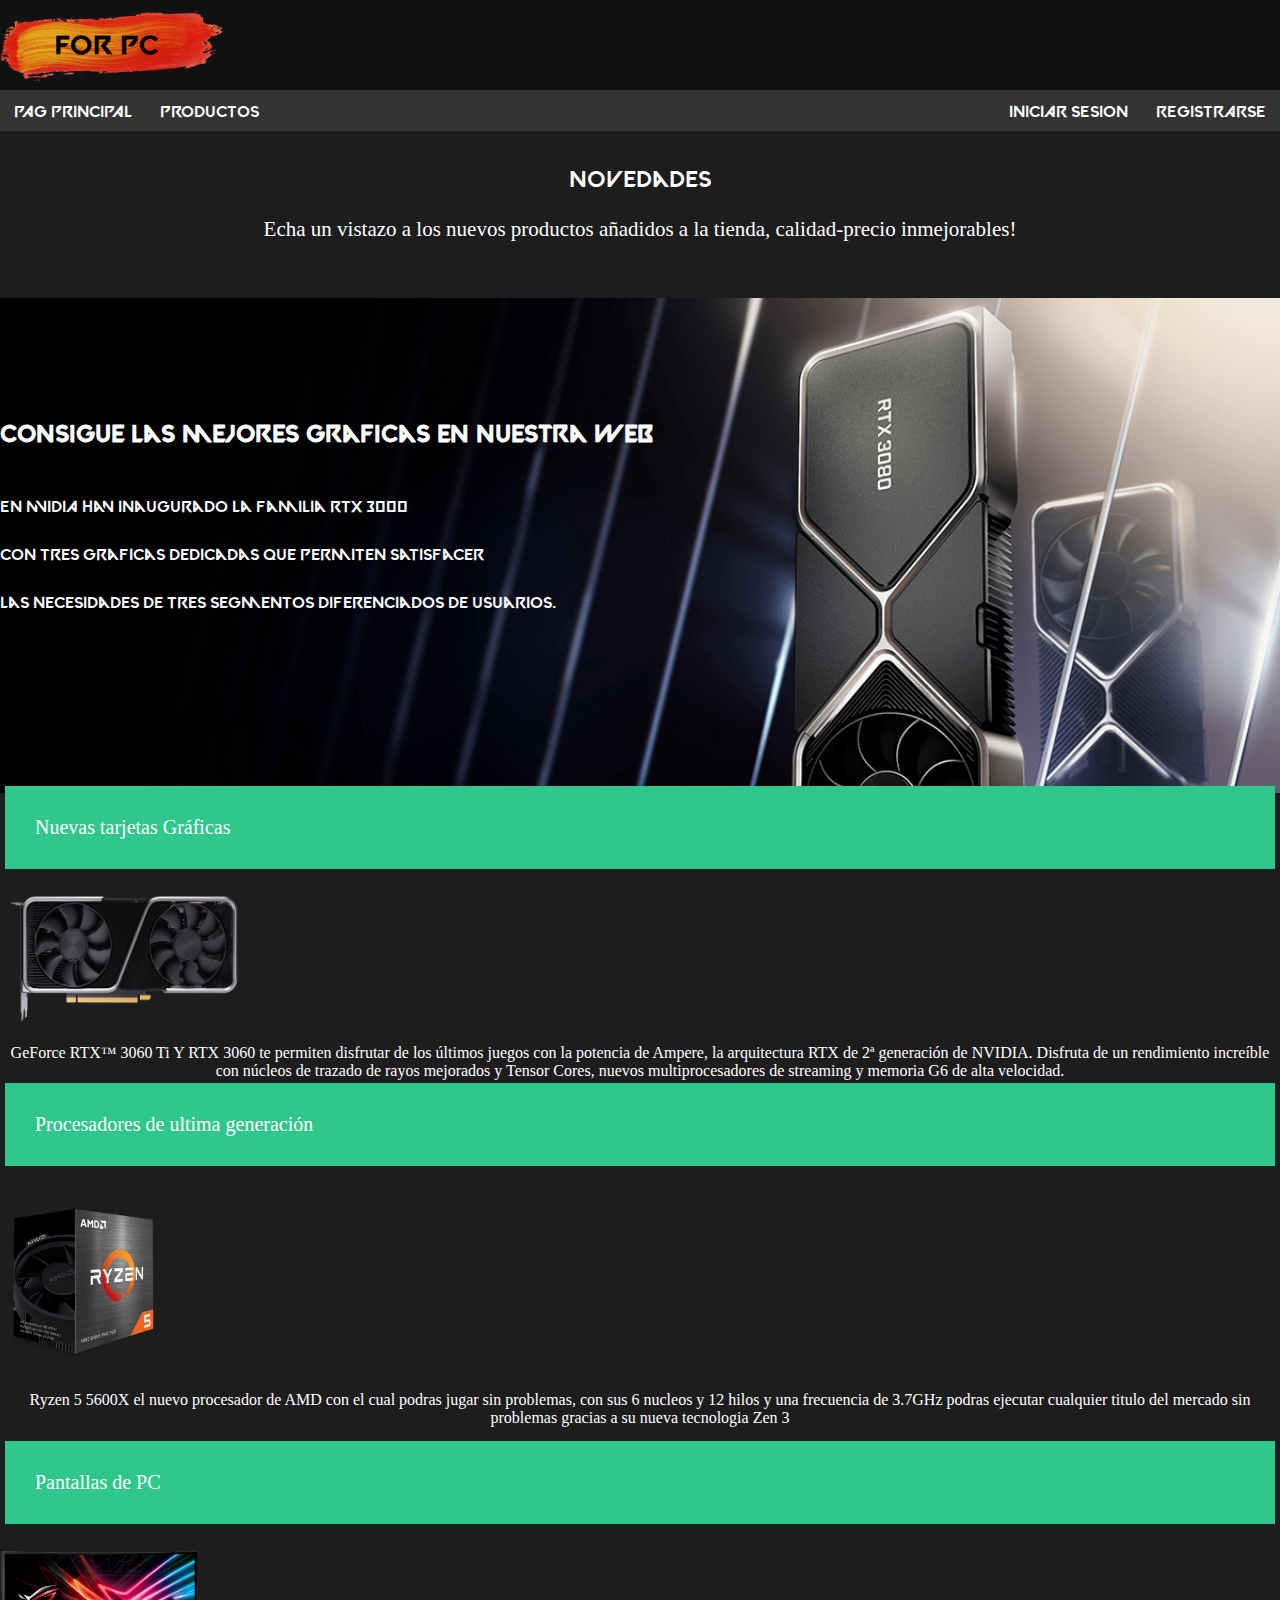
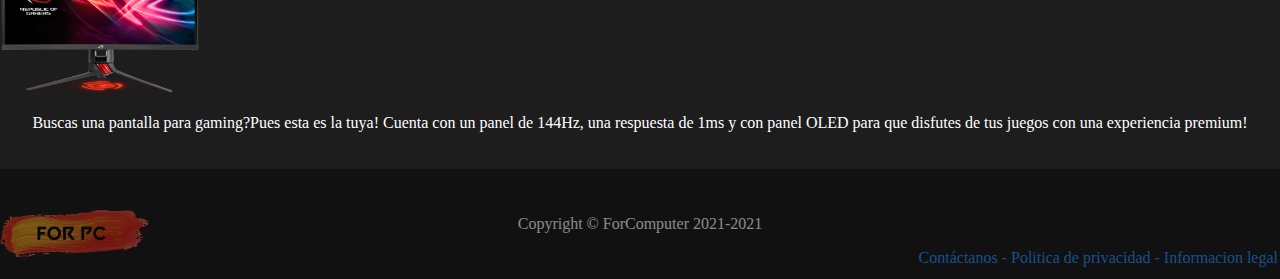
==== Index/Index.html @ c59f7ebb "Actualizo carpetas" ====
<!DOCTYPE html>
<html lang="es">
<head>
	<title>Página web</title>
	<meta charset="utf-8"/>

	<link rel="stylesheet"  type="text/css" href="../Estilos_css.css"/>

	<link rel="icon" type="image/png" href="../Imagenes/logo.png">

</head>

<body>
	<header>

		<img id="logo_cabecera" src="../Imagenes/logo.png" alt="logo">

	</header>

	<main>

			<nav>
				<ul>
					<li class="li_izquierda"><a class="a_izquierda" href="Index.html">Pag Principal</a></li>
					<li class="li_izquierda"><a class="a_izquierda" href="../Sitios_web/productos.html">Productos</a></li>

					<li class="li_derecha"><a class="a_derecha" href="../Sitios_web/register.html">Registrarse</a></li>
					<li class="li_derecha"><a class="a_derecha" href="../Sitios_web/login.html">Iniciar Sesion</a></li>
				<ul>
			</nav>

		<section id="introduccion">
			<article>
				<p id="titulo_introduccion">Novedades</p>

				<div id="d_sec2">
					<p class="p_novedades">
						Echa un vistazo a los nuevos productos añadidos a la tienda, calidad-precio inmejorables!
					</p>
				</div>

			</article>
		</section>

		<section id="portada">
			<article>

				<div id="portada_h2h2">
					<h2 id="portada_h2">Consigue las mejores graficas en nuestra web</h2>
				</div>
				
				<div id="portada_pp">
					<p class="portada_p">En NVIDIA han inaugurado la familia RTX 3000</p>
					<p class="portada_p">con tres graficas dedicadas que permiten satisfacer</p> 
					<p class="portada_p">las necesidades de tres segmentos diferenciados de usuarios.</p>
				</div>

			</article>

		</section>

		<section id="sec1">
			<article>
				<p class="titulo">Nuevas tarjetas Gráficas</p>
				<div id="img1">
					<img id="grafica" src="../Imagenes/Productos/rtx3060.png">
				</div>

				<div id="d_sec1">
					<p class="p_seccion">
						GeForce RTX™ 3060 Ti Y RTX 3060 te permiten disfrutar de los últimos juegos con la potencia de Ampere, la arquitectura RTX de 2ª generación de NVIDIA. Disfruta de un rendimiento increíble con núcleos de trazado de rayos mejorados y Tensor Cores, nuevos multiprocesadores de streaming y memoria G6 de alta velocidad.
					</p>
				</div>
			</article>
		</section>

		<section id="sec2">
			<article>
				<p class="titulo">Procesadores de ultima generación</p>
				<div id="img2">
					<img id="ryzen5" src="../Imagenes/Productos/ryzen5.png">
				</div>

				<div id="d_sec2">
					<p class="p_seccion">
						Ryzen 5 5600X el nuevo procesador de AMD con el cual podras jugar sin problemas, con sus 6 nucleos y 12 hilos y una frecuencia de 3.7GHz podras ejecutar cualquier titulo del mercado sin problemas gracias a su nueva tecnologia Zen 3
					</p>
				</div>
			</article>
		</section>

		<section id="sec3">
			<article>
				<p class="titulo">Pantallas de PC</p>
				<div id="img3">
					<img id="pantalla" src="../Imagenes/Productos/pantalla.png">
				</div>

				<div id="d_sec2">
					<p class="p_seccion">
						Buscas una pantalla para gaming?Pues esta es la tuya! Cuenta con un panel de 144Hz, una respuesta de 1ms y con panel OLED para que disfutes de tus juegos con una experiencia premium!
					</p>
				</div>
			</article>
		</section>

	</main>

	<footer>

		<img id="logo_pie" src="../Imagenes/logo.png" alt="logo">

		<div id="copy">
			<p>Copyright © ForComputer  2021-2021</p>
		</div>

		<div id="info">
			<a href="#">Contáctanos -</a>
			<a href="#">Politica de privacidad -</a>
			<a href="#">Informacion legal</a>
		</div>


	</footer>

</body>
</html>
---- Estilos_css.css ----
/*CABECERA*/
header{
	position: relative;
	background-color: #111111;
	padding-top: 90px;
	width: 100%;
}

#logo_cabecera{
	height: 70px;
	width: 225px;
	position: absolute;
	top: 11px;
}

/*PIE DE PAGINA*/
footer{
	background-color: #111111;
	width: 100%;
	padding: 30px;
	position: relative;
}

#footer_registro{
	background-color: #111111;
	position: fixed;
	width: 100%;
	padding: 30px;
	bottom: 0px;
}

#logo_pie{
	height: 50px;
	width: 150px;
	position: absolute;
	bottom: 20px;
	left: 0px;
	opacity: 0.5;
}

#copy{
	font-family: Impact;
	color: #FFFFFF;
	opacity: 0.5;
	text-align: center;
}

#info{
	font-family: Impact;
	position: absolute;
	right: 2px;
	text-decoration: none;
	opacity: 0.5;
}

/*BARRA DE OPCIONES*/
ul {
  list-style-type: none;
  margin: 0;
  padding: 0;
  overflow: hidden;
  background-color: #333333;
}

/*Inicio de sesion y Registro*/
.li_derecha {
  float: right;
}

.li_izquierda {
  float: left;
}

.a_derecha {
  display: block;
  color: #FFFFFF;
  padding: 14px;
  text-decoration: none;
  text-transform:uppercase;
  font-family: 'valorant.ttf';
}

.a_izquierda {
  display: block;
  color: #FFFFFF;
  padding: 14px;
  text-decoration: none;
  text-transform:uppercase;
  font-family: 'valorant.ttf';
}

li a:hover {
  background-color: #111111;
}

/*FUENTE*/
@font-face{
	font-family: 'valorant.ttf';
	src: url(valorant.ttf) format("truetype");
}

/*CUERPO*/
body{
	background-color: #1D1D1D;
	width: 100%;
	margin: 0px;

}

#imagen_portada{
	position: relative;
	width: 100%;
	height: 600px;
	display: block;
}

#portada{
	background-image: url("Imagenes/ilustracion.png");
	height:500px; 
	width:100%;
	background-size: 100%;
	padding-top: 25px;
}

/*-----------------*/
#portada_h2h2{
	text-align: center;
	color: #FFFFFF; 
}

#portada_h2{
	margin-top: 100px;
	font-family: 'valorant.ttf';
	text-align: justify;
	color: #FFFFFF; 

}

.portada_p{
	margin-top: 30px;
	font-family: 'valorant.ttf';
}

.titulo{
	position: relative;
	margin-top: -12px;
	font-family: Impact;
	color: #FFFFFF;
	background-color: #2FC78C;
	font-size: 20px;
	width: 100%;
	padding: 30px;
}
/*INTRODUCCION*/

#introduccion{
	background-color: #1D1D1D;
	padding: 14px;
	top: -5px;
	position: relative;
	padding-bottom: 30px;
}

#titulo_introduccion{
	font-family: 'valorant.ttf';
	color: #FFFFFF;
	text-align: center;
	font-size: 23px;
}

.p_novedades{
	font-family: Impact;
	color: #FFFFFF;
	text-align: center;
	font-size: 21px;
}

/*SECCION 1*/
#sec1{
	background-color: #1D1D1D;
	position: relative;
	top: 0px;
	padding: 5px;
	top: -5px;
}

#d_sec1{

	position: relative;
}

#p_sec1{
	text-align: center;
	position: relative;
}


/*SECCION 2*/

#sec2{
	background-color: #1D1D1D;
	position: relative;
	top: -16px;
	padding: 5px;
}


/*SECCION 3*/

#sec3{
	background-color: #1D1D1D;
	position: relative;
	top: -16px;
	padding: 5px;
}


#grafica{
	width: 270px;
	height: 135px;
	position: relative;
	left: -15px;
}

#ryzen5{
	width: 350px;
	height: 185px;
	position: relative;
	left: -100px;
}

#pantalla{
	width: 220px;
	height: 150px;
	position: relative;
	left: -15px;
}

/*TEXTO DE SECCIONES*/
.p_seccion{
	font-family: Impact;
	color: #FFFFFF;
	text-align: center;
}

#portada_pp{
	position: absolute;
	color: #FFFFFF;
}

/*EL LOGIN*/

* {box-sizing: border-box}

.contenedor_formulario {
  padding: 16px;
  font-family: "Segoe UI";
  color: #D8D8D8;

}

/*Tanto para la contraseña como el email*/
input[type=text], input[type=password] {
  width: 100%;
  padding: 15px;
  margin: 5px 0 22px 0;
  display: inline-block;
  border: none;
  background: #F1F1F1;
}

/*Cuando se le da click*/
input[type=text]:focus, input[type=password]:focus {
  background-color: #BABABA;
  outline: none;
}

/* Overwrite default styles of hr */
hr {
  margin-bottom: 25px;
}

/* Set a style for the submit/register button */
.botonderegistro {
  background-color: #43C248;
  color: white;
  padding: 16px 20px;
  margin: 8px 0;
  border: none;
  cursor: pointer;
  width: 100%;
  opacity: 0.9;
}

.botonderegistro:hover {
  opacity:1;
}

/*Le pongo los enlaces de color azul y quito las decoraciones*/
a {
  color: dodgerblue;
  text-decoration: none;
}

/* Set a grey background color and center the text of the "sign in" section */
.iniciarsesion {
  background-color: #707070;
  text-align: center;
  font-family: Impact; 
  opacity: 0.4;
}

/*FORMULARIOS*/
#form{
	background-color: #2D2D2D;
}
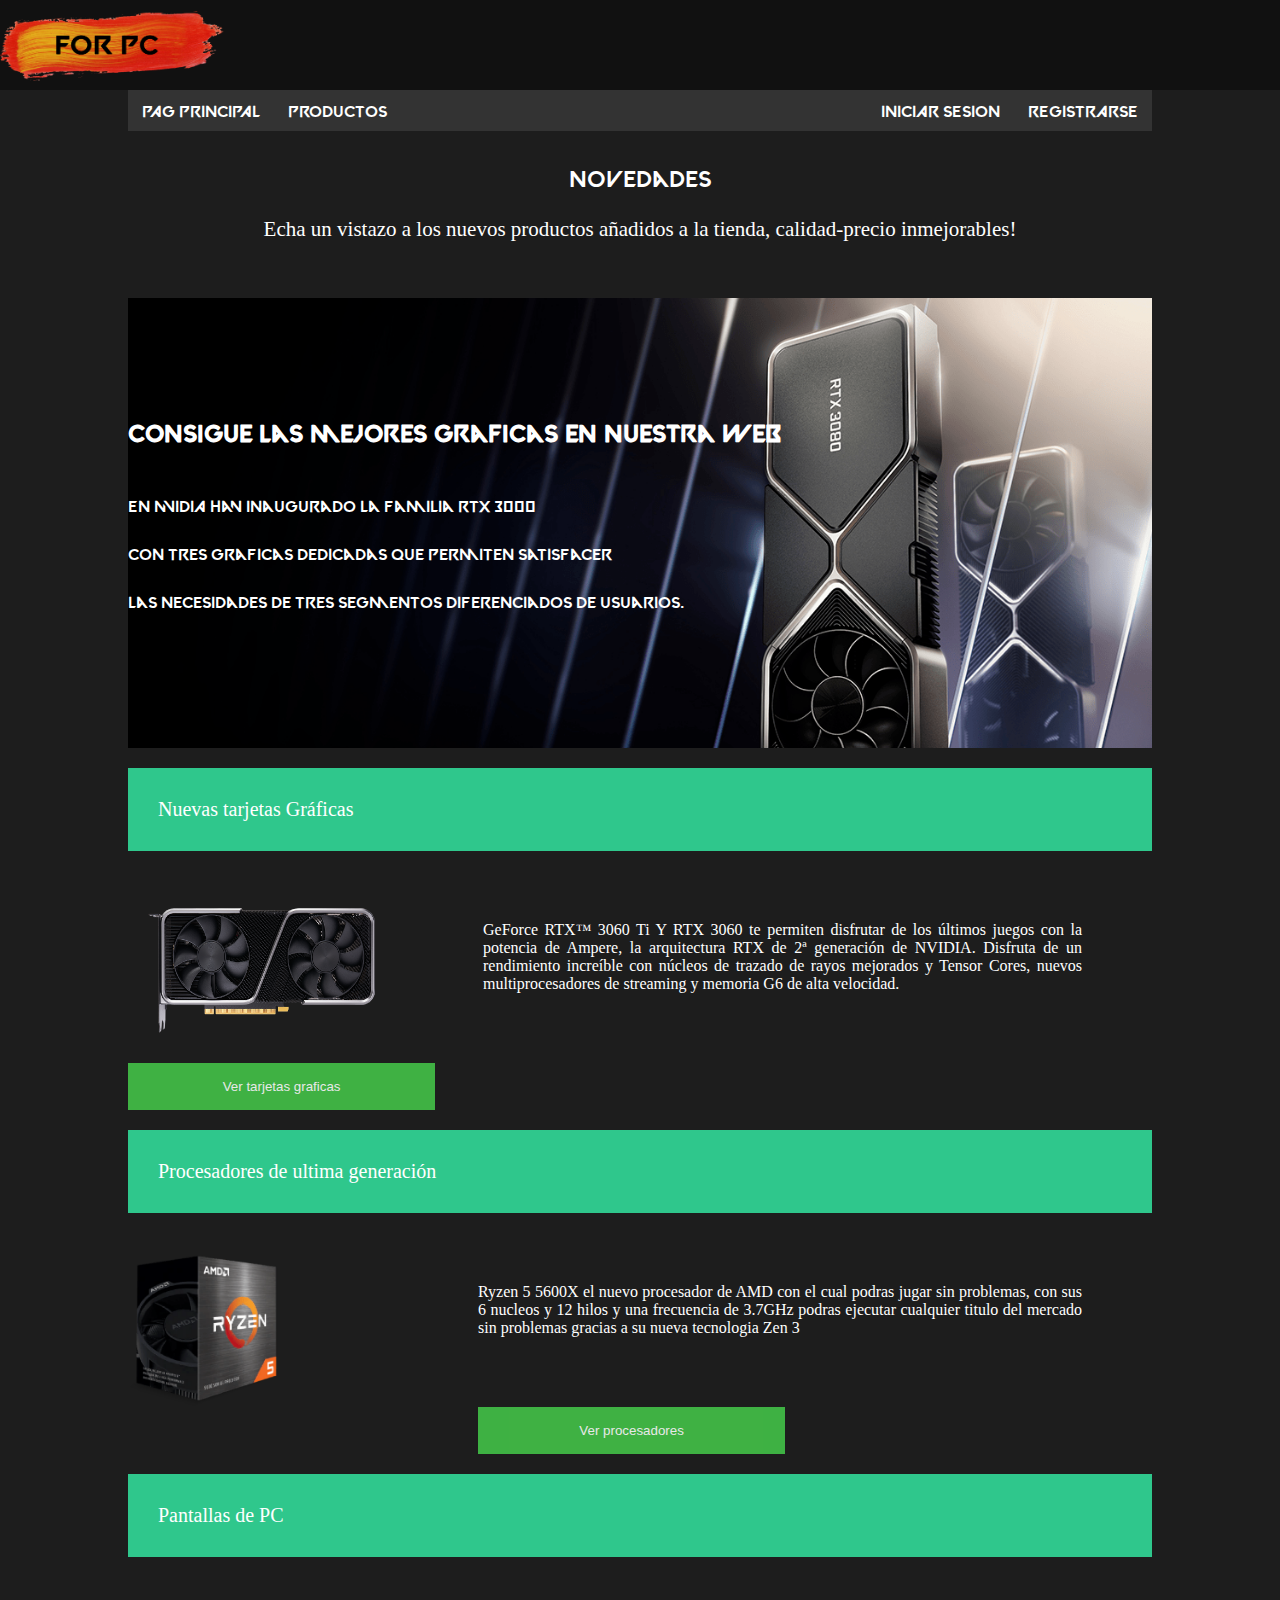
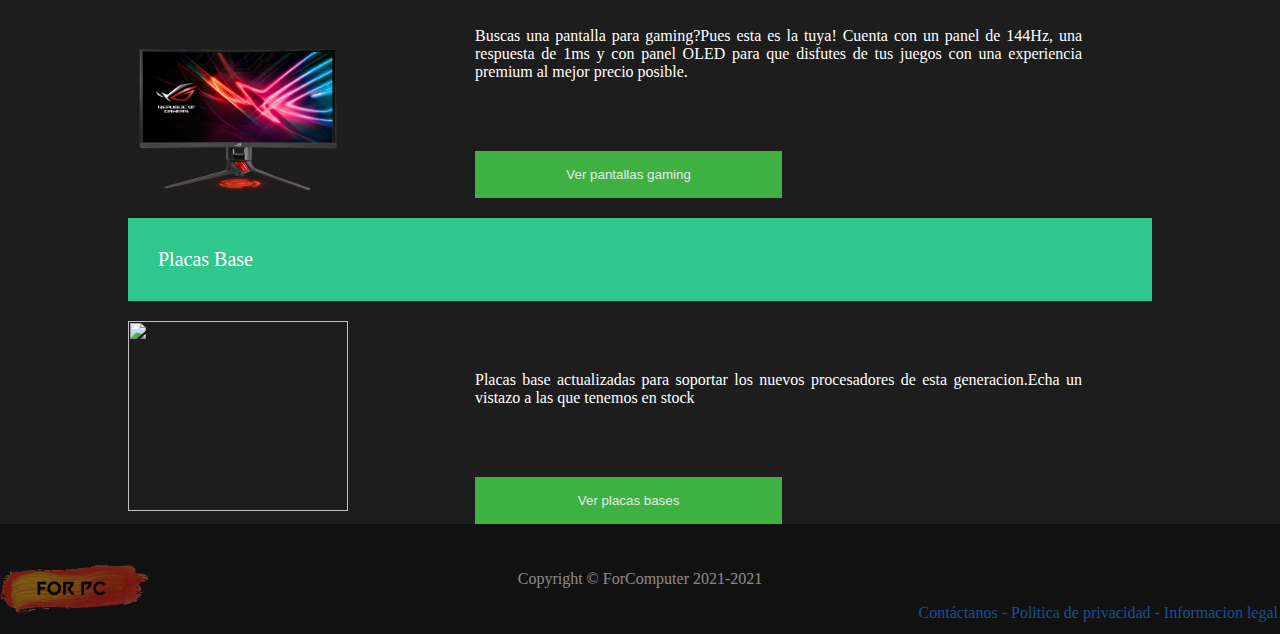
==== commit 65f2531b: "Agrego botones y reestructuro index" ====
--- a/Index/Index.html
+++ b/Index/Index.html
@@ -71,6 +71,11 @@
 						GeForce RTX™ 3060 Ti Y RTX 3060 te permiten disfrutar de los últimos juegos con la potencia de Ampere, la arquitectura RTX de 2ª generación de NVIDIA. Disfruta de un rendimiento increíble con núcleos de trazado de rayos mejorados y Tensor Cores, nuevos multiprocesadores de streaming y memoria G6 de alta velocidad.
 					</p>
 				</div>
+
+				<div>
+					<button type="submit" class="botonver">Ver tarjetas graficas</button>
+				</div>
+
 			</article>
 		</section>
 
@@ -86,6 +91,11 @@
 						Ryzen 5 5600X el nuevo procesador de AMD con el cual podras jugar sin problemas, con sus 6 nucleos y 12 hilos y una frecuencia de 3.7GHz podras ejecutar cualquier titulo del mercado sin problemas gracias a su nueva tecnologia Zen 3
 					</p>
 				</div>
+
+				<div>
+					<button type="submit" class="botonver">Ver procesadores</button>
+				</div>
+
 			</article>
 		</section>
 
@@ -98,9 +108,38 @@
 
 				<div id="d_sec2">
 					<p class="p_seccion">
-						Buscas una pantalla para gaming?Pues esta es la tuya! Cuenta con un panel de 144Hz, una respuesta de 1ms y con panel OLED para que disfutes de tus juegos con una experiencia premium!
+						Buscas una pantalla para gaming?Pues esta es la tuya! Cuenta con un panel de 144Hz, una respuesta de 1ms y con panel OLED para que disfutes de tus juegos con una experiencia premium al mejor precio posible.
 					</p>
 				</div>
+
+				<div>
+					<button type="submit" class="botonver">Ver pantallas gaming</button>
+				</div>
+			</article>
+		</section>
+
+		<section id="sec4">
+			<article>
+				<p class="titulo">Placas Base</p>
+				<div id="img3">
+					<img id="placa_base" src="../Imagenes/Productos/placa_base.png">
+				</div>
+
+				<div id="d_sec2">
+					<p class="p_seccion">
+						Placas base actualizadas para soportar los nuevos procesadores de esta generacion.Echa un vistazo a las que tenemos en stock
+					</p>
+				</div>
+
+				<div>
+					<button type="submit" class="botonver">Ver placas bases</button>
+				</div>
+			</article>
+		</section>
+
+		<section>
+			<article>
+				
 			</article>
 		</section>
 
--- a/Estilos_css.css
+++ b/Estilos_css.css
@@ -100,6 +100,12 @@
 }
 
 /*CUERPO*/
+
+main{
+	margin-left: 10%;
+	margin-right: 10%; 
+}
+
 body{
 	background-color: #1D1D1D;
 	width: 100%;
@@ -116,7 +122,7 @@
 
 #portada{
 	background-image: url("Imagenes/ilustracion.png");
-	height:500px; 
+	height:450px; 
 	width:100%;
 	background-size: 100%;
 	padding-top: 25px;
@@ -143,7 +149,6 @@
 
 .titulo{
 	position: relative;
-	margin-top: -12px;
 	font-family: Impact;
 	color: #FFFFFF;
 	background-color: #2FC78C;
@@ -178,10 +183,6 @@
 /*SECCION 1*/
 #sec1{
 	background-color: #1D1D1D;
-	position: relative;
-	top: 0px;
-	padding: 5px;
-	top: -5px;
 }
 
 #d_sec1{
@@ -200,8 +201,6 @@
 #sec2{
 	background-color: #1D1D1D;
 	position: relative;
-	top: -16px;
-	padding: 5px;
 }
 
 
@@ -209,38 +208,65 @@
 
 #sec3{
 	background-color: #1D1D1D;
-	position: relative;
-	top: -16px;
-	padding: 5px;
+
 }
 
 
 #grafica{
 	width: 270px;
 	height: 135px;
-	position: relative;
-	left: -15px;
+	float: left;
+	margin-right: 85px;
+	margin-top: 30px;
 }
 
 #ryzen5{
+	position: relative;
 	width: 350px;
 	height: 185px;
-	position: relative;
 	left: -100px;
+	float: left;
 }
 
 #pantalla{
 	width: 220px;
 	height: 150px;
-	position: relative;
 	left: -15px;
-}
+	float: left;
+	margin-right: 127px;
+	margin-top: 65px;
+}
+
+#placa_base{
+	width: 220px;
+	height: 190px;
+	left: -15px;
+	float: left;
+	margin-right: 127px;
+}
+
+/*BOTON DE LAS SECCIONES*/
+
+.botonver {
+  background-color: #43C248;
+  color: white;
+  padding: 16px 20px;
+  margin: 0px;
+  border: none;
+  cursor: pointer;
+  width: 100%;
+  opacity: 0.9;
+  width: 30%;
+}
+
 
 /*TEXTO DE SECCIONES*/
 .p_seccion{
 	font-family: Impact;
 	color: #FFFFFF;
-	text-align: center;
+	text-align: justify;
+	margin: 70px;
+
 }
 
 #portada_pp{
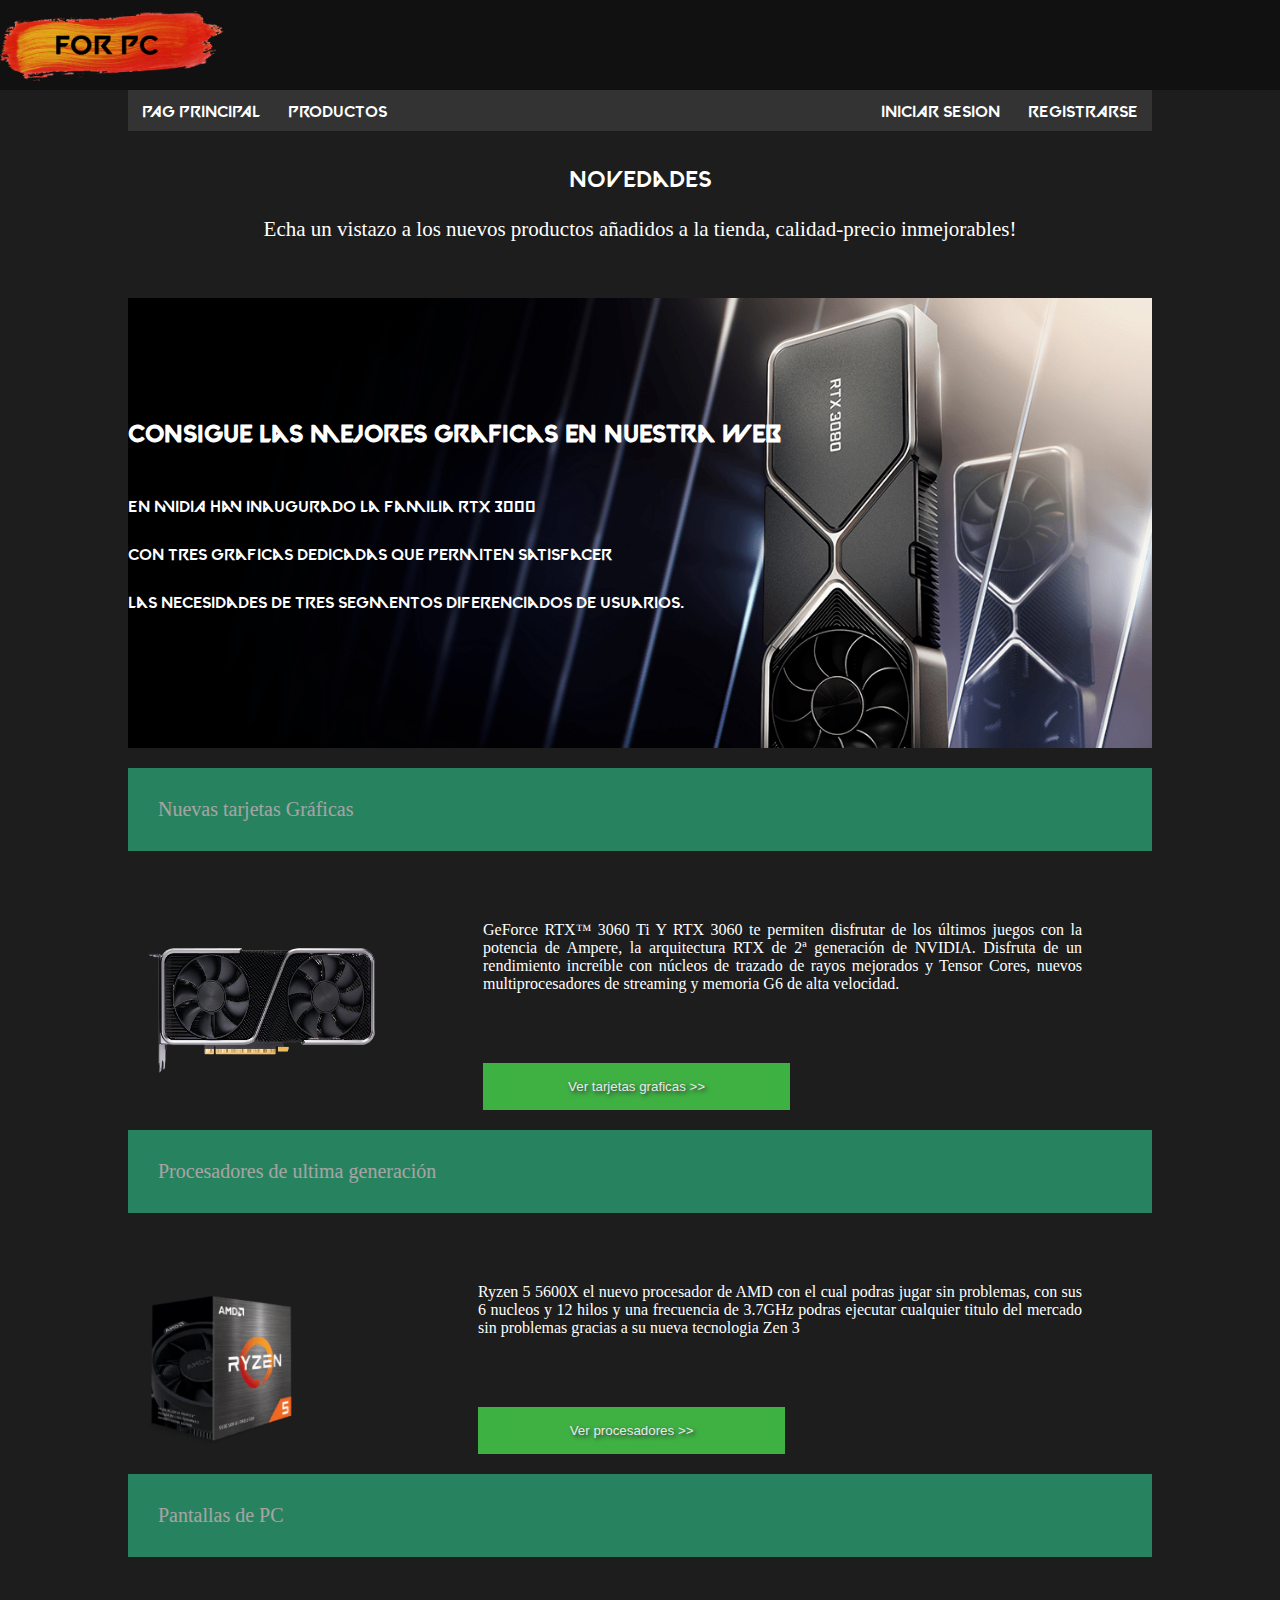
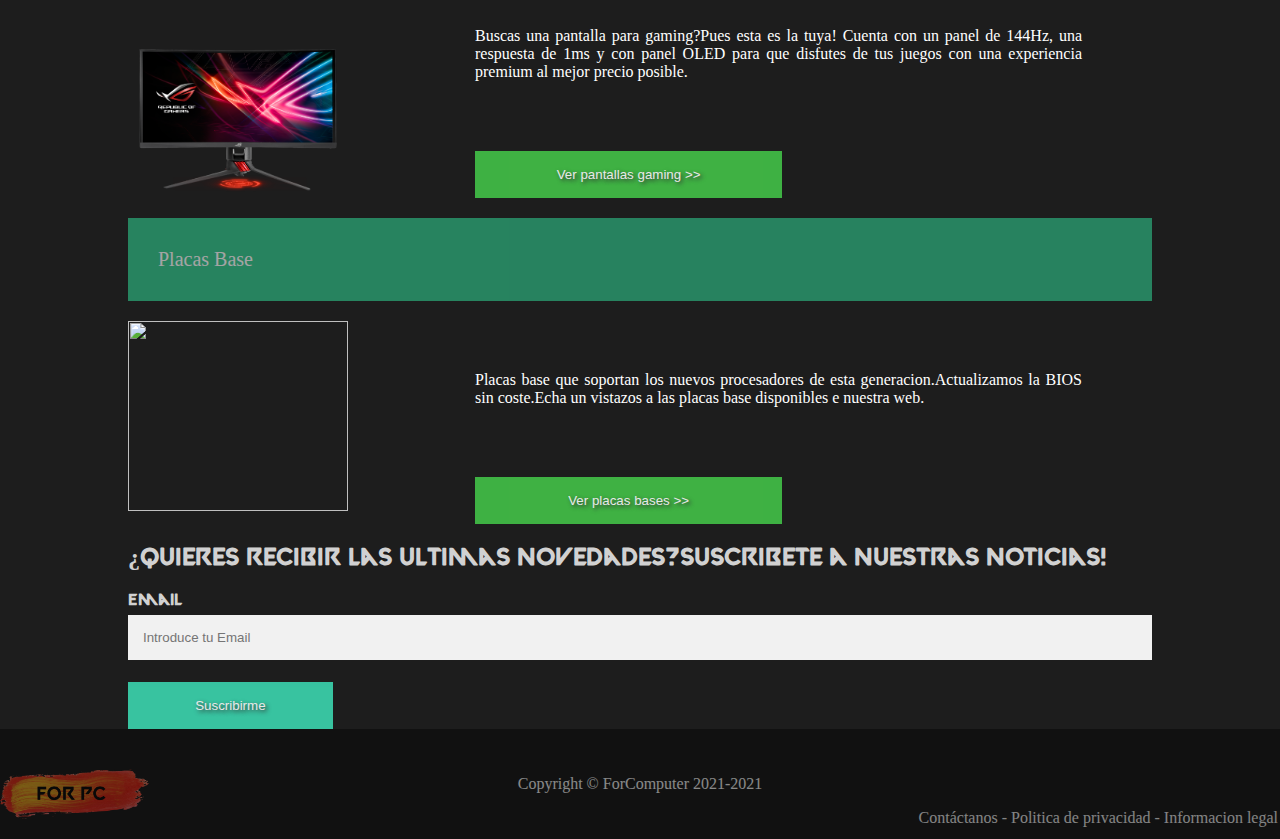
==== commit a1ab366c: "Mejoras botones y productos" ====
--- a/Index/Index.html
+++ b/Index/Index.html
@@ -73,7 +73,7 @@
 				</div>
 
 				<div>
-					<button type="submit" class="botonver">Ver tarjetas graficas</button>
+					<button type="submit" class="botonver">Ver tarjetas graficas >></button>
 				</div>
 
 			</article>
@@ -93,7 +93,7 @@
 				</div>
 
 				<div>
-					<button type="submit" class="botonver">Ver procesadores</button>
+					<button type="submit" class="botonver">Ver procesadores >></button>
 				</div>
 
 			</article>
@@ -113,7 +113,7 @@
 				</div>
 
 				<div>
-					<button type="submit" class="botonver">Ver pantallas gaming</button>
+					<button type="submit" class="botonver">Ver pantallas gaming >></button>
 				</div>
 			</article>
 		</section>
@@ -127,19 +127,24 @@
 
 				<div id="d_sec2">
 					<p class="p_seccion">
-						Placas base actualizadas para soportar los nuevos procesadores de esta generacion.Echa un vistazo a las que tenemos en stock
+						Placas base que soportan los nuevos procesadores de esta generacion.Actualizamos la BIOS sin coste.Echa un vistazos a las placas base disponibles e nuestra web.
 					</p>
 				</div>
 
 				<div>
-					<button type="submit" class="botonver">Ver placas bases</button>
+					<button type="submit" class="botonver">Ver placas bases >></button>
 				</div>
 			</article>
 		</section>
 
-		<section>
-			<article>
-				
+		<section id="sec_">
+			<article id="noticias">
+				<h2>¿Quieres recibir las ultimas novedades?Suscribete a nuestras noticias!</h2>
+				<label for="email"><b>Email</b></label>
+					    <input type="text" placeholder="Introduce tu Email" name="email" id="email">
+					    <div id="b_noticas">
+							<button type="submit" class="botonnoticia">Suscribirme</button>
+						</div>
 			</article>
 		</section>
 
--- a/Estilos_css.css
+++ b/Estilos_css.css
@@ -22,6 +22,14 @@
 }
 
 #footer_registro{
+	background-color: #111111;
+	position: fixed;
+	width: 100%;
+	padding: 30px;
+	bottom: 0px;
+}
+
+#footer_productos{
 	background-color: #111111;
 	position: fixed;
 	width: 100%;
@@ -55,6 +63,7 @@
 
 /*BARRA DE OPCIONES*/
 ul {
+	/*Le quita el punto a la lista*/
   list-style-type: none;
   margin: 0;
   padding: 0;
@@ -152,6 +161,7 @@
 	font-family: Impact;
 	color: #FFFFFF;
 	background-color: #2FC78C;
+	opacity: 0.6;
 	font-size: 20px;
 	width: 100%;
 	padding: 30px;
@@ -217,15 +227,16 @@
 	height: 135px;
 	float: left;
 	margin-right: 85px;
-	margin-top: 30px;
+	margin-top: 70px;
 }
 
 #ryzen5{
 	position: relative;
 	width: 350px;
 	height: 185px;
-	left: -100px;
+	left: -85px;
 	float: left;
+	margin-top: 40px;
 }
 
 #pantalla{
@@ -257,6 +268,7 @@
   width: 100%;
   opacity: 0.9;
   width: 30%;
+  text-shadow: 2px 2px 4px #333333;
 }
 
 
@@ -276,7 +288,9 @@
 
 /*EL LOGIN*/
 
-* {box-sizing: border-box}
+* {
+	box-sizing: border-box;
+}
 
 .contenedor_formulario {
   padding: 16px;
@@ -301,12 +315,8 @@
   outline: none;
 }
 
-/* Overwrite default styles of hr */
-hr {
-  margin-bottom: 25px;
-}
-
-/* Set a style for the submit/register button */
+
+/* Cambio el boton de registro */
 .botonderegistro {
   background-color: #43C248;
   color: white;
@@ -316,6 +326,7 @@
   cursor: pointer;
   width: 100%;
   opacity: 0.9;
+  text-shadow: 2px 2px 4px #333333;
 }
 
 .botonderegistro:hover {
@@ -323,8 +334,8 @@
 }
 
 /*Le pongo los enlaces de color azul y quito las decoraciones*/
-a {
-  color: dodgerblue;
+div > a  {
+  color: #F6F6F6;
   text-decoration: none;
 }
 
@@ -339,4 +350,87 @@
 /*FORMULARIOS*/
 #form{
 	background-color: #2D2D2D;
+}
+/*NOTICIAS*/
+#noticias{
+	font-family: 'valorant.ttf';
+	color: #D1D1D1;
+}
+
+.botonnoticia {
+  background-color: #3BD5AF;
+  color: white;
+  padding: 16px 20px;
+  margin: 0px;
+  border: none;
+  cursor: pointer;
+  width: 100%;
+  opacity: 0.9;
+  width: 20%;
+  text-shadow: 2px 2px 4px #333333;
+
+}
+.limpiar {
+  background-color: #FF4761;
+  color: white;
+  padding: 16px 20px;
+  margin: 0px;
+  border: none;
+  cursor: pointer;
+  width: 100%;
+  opacity: 0.9;
+  width: 100%;
+  text-shadow: 2px 2px 4px #333333;
+}
+
+#productos{
+ 	display: flex;
+}
+
+/*FILA 1*/
+.prod{
+	background-color: #474747;
+	width: 25%;
+	height: 25%;
+	margin: 30px;
+	font-family: "Segoe UI";
+}
+
+a > h2{
+	background-color: #2BD127;
+	text-align: center;
+}
+
+#ryzen5vender{
+	height: 150px; 
+	width: 250px;
+	position: relative;
+	left: -25px;
+}
+
+#ryzen7vender{
+	height: 150px; 
+	width: 290px;
+	position: relative;
+	left: -45px;
+}
+
+#ryzen9vender{
+	height: 150px; 
+	width: 250px;
+	position: relative;
+	left: -25px;
+}
+
+.info{
+	text-align: center;
+	color: #E7E7E7;
+}
+
+.prod{
+	background-color: #474747;
+	width: 25%;
+	height: 25%;
+	margin: 30px;
+	font-family: "Segoe UI";
 }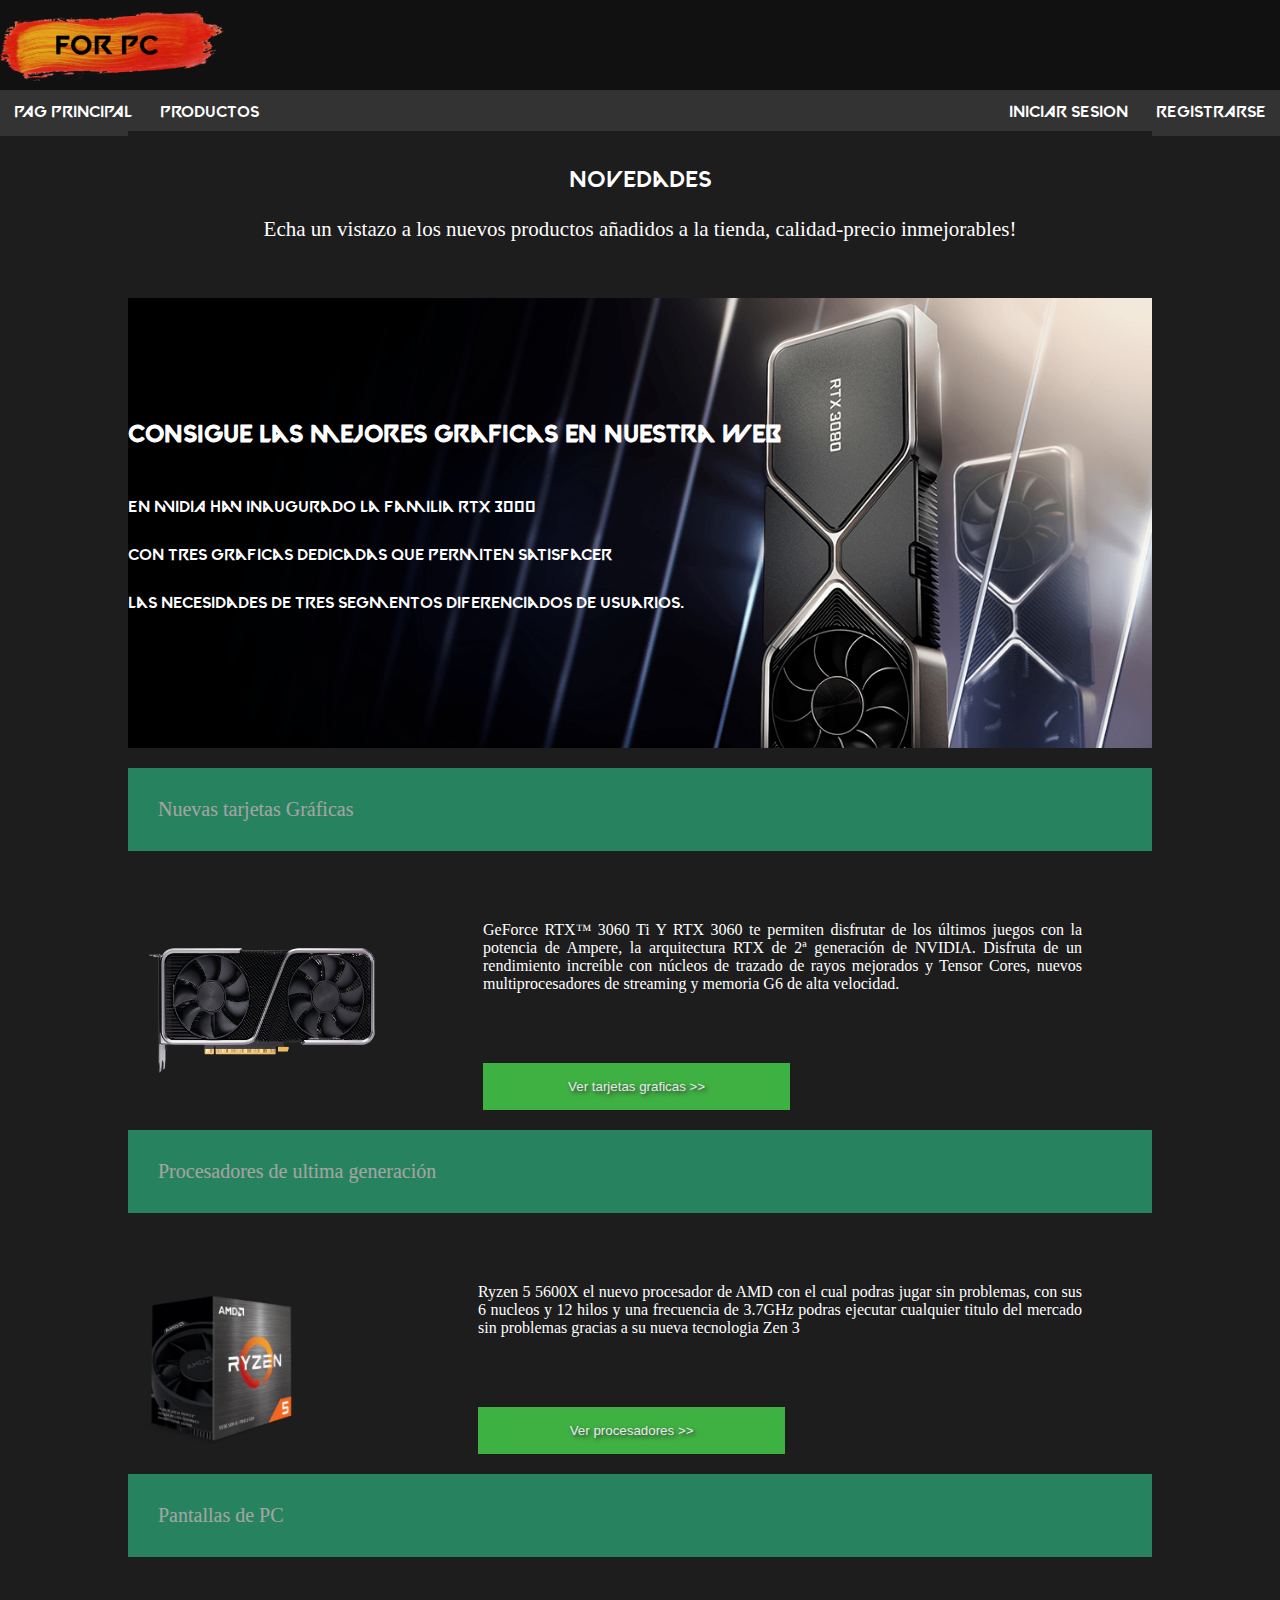
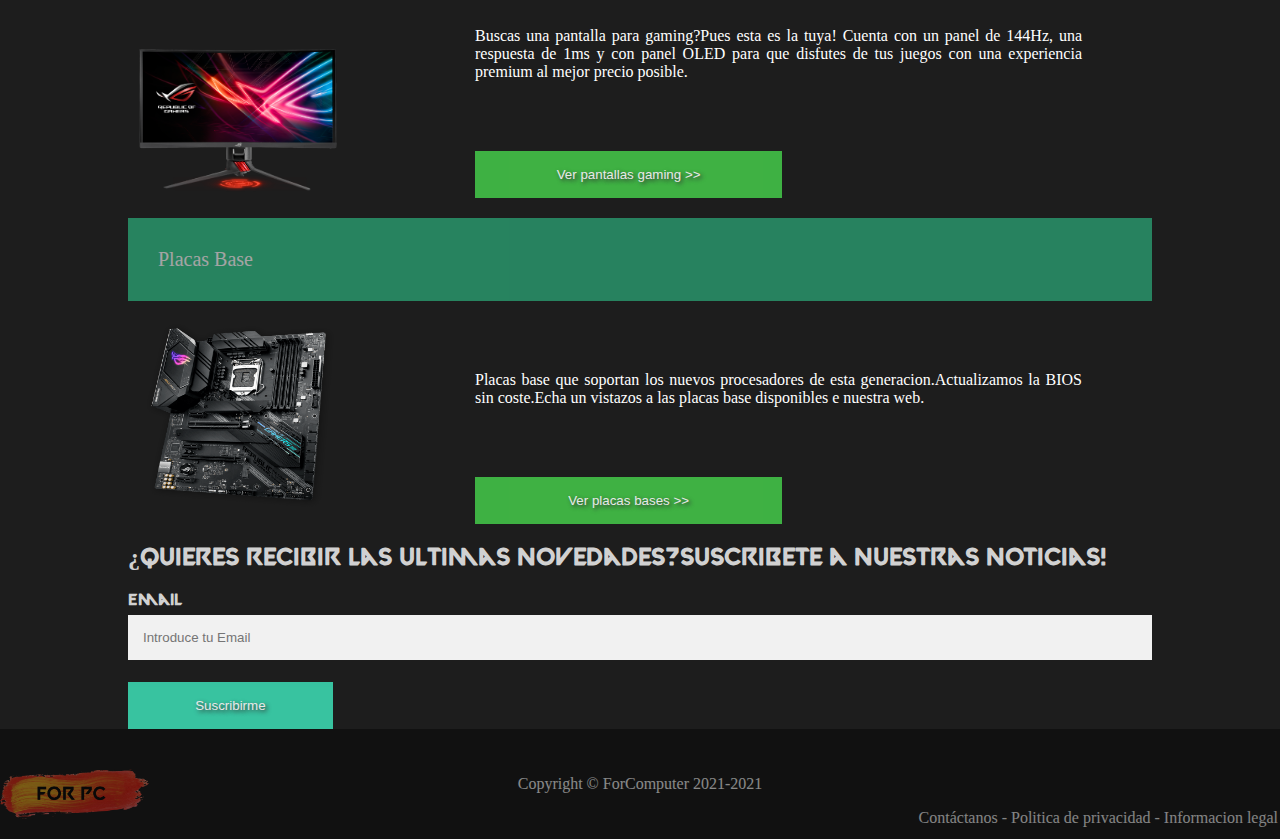
==== commit d8714113: "Mejoras esteticas" ====
--- a/Index/Index.html
+++ b/Index/Index.html
@@ -6,28 +6,28 @@
 
 	<link rel="stylesheet"  type="text/css" href="../Estilos_css.css"/>
 
-	<link rel="icon" type="image/png" href="../Imagenes/logo.png">
+	<link rel="icon" type="image/png" href="../assets/logo.png">
 
 </head>
 
 <body>
 	<header>
 
-		<img id="logo_cabecera" src="../Imagenes/logo.png" alt="logo">
+		<img id="logo_cabecera" src="../assets/logo.png" alt="logo">
 
 	</header>
 
+	<nav>
+		<ul>
+			<li class="li_izquierda"><a class="a_izquierda" href="Index.html">Pag Principal</a></li>
+			<li class="li_izquierda"><a class="a_izquierda" href="../Sitios_web/productos.html">Productos</a></li>
+
+			<li class="li_derecha"><a class="a_derecha" href="../Sitios_web/register.html">Registrarse</a></li>
+			<li class="li_derecha"><a class="a_derecha" href="../Sitios_web/login.html">Iniciar Sesion</a></li>
+		<ul>
+	</nav>
+
 	<main>
-
-			<nav>
-				<ul>
-					<li class="li_izquierda"><a class="a_izquierda" href="Index.html">Pag Principal</a></li>
-					<li class="li_izquierda"><a class="a_izquierda" href="../Sitios_web/productos.html">Productos</a></li>
-
-					<li class="li_derecha"><a class="a_derecha" href="../Sitios_web/register.html">Registrarse</a></li>
-					<li class="li_derecha"><a class="a_derecha" href="../Sitios_web/login.html">Iniciar Sesion</a></li>
-				<ul>
-			</nav>
 
 		<section id="introduccion">
 			<article>
@@ -63,7 +63,7 @@
 			<article>
 				<p class="titulo">Nuevas tarjetas Gráficas</p>
 				<div id="img1">
-					<img id="grafica" src="../Imagenes/Productos/rtx3060.png">
+					<img id="grafica" src="../assets/Productos/rtx3060.png">
 				</div>
 
 				<div id="d_sec1">
@@ -83,7 +83,7 @@
 			<article>
 				<p class="titulo">Procesadores de ultima generación</p>
 				<div id="img2">
-					<img id="ryzen5" src="../Imagenes/Productos/ryzen5.png">
+					<img id="ryzen5" src="../assets/Productos/ryzen5.png">
 				</div>
 
 				<div id="d_sec2">
@@ -103,7 +103,7 @@
 			<article>
 				<p class="titulo">Pantallas de PC</p>
 				<div id="img3">
-					<img id="pantalla" src="../Imagenes/Productos/pantalla.png">
+					<img id="pantalla" src="../assets/Productos/pantalla.png">
 				</div>
 
 				<div id="d_sec2">
@@ -122,7 +122,7 @@
 			<article>
 				<p class="titulo">Placas Base</p>
 				<div id="img3">
-					<img id="placa_base" src="../Imagenes/Productos/placa_base.png">
+					<img id="placa_base" src="../assets/Productos/placa_base.png">
 				</div>
 
 				<div id="d_sec2">
@@ -152,7 +152,7 @@
 
 	<footer>
 
-		<img id="logo_pie" src="../Imagenes/logo.png" alt="logo">
+		<img id="logo_pie" src="../assets/logo.png" alt="logo">
 
 		<div id="copy">
 			<p>Copyright © ForComputer  2021-2021</p>
--- a/Estilos_css.css
+++ b/Estilos_css.css
@@ -31,10 +31,10 @@
 
 #footer_productos{
 	background-color: #111111;
-	position: fixed;
 	width: 100%;
 	padding: 30px;
 	bottom: 0px;
+	position: relative;
 }
 
 #logo_pie{
@@ -130,7 +130,7 @@
 }
 
 #portada{
-	background-image: url("Imagenes/ilustracion.png");
+	background-image: url("assets/ilustracion.png");
 	height:450px; 
 	width:100%;
 	background-size: 100%;
@@ -384,16 +384,15 @@
 }
 
 #productos{
- 	display: flex;
+	position: relative;
 }
 
 /*FILA 1*/
 .prod{
 	background-color: #474747;
-	width: 25%;
-	height: 25%;
 	margin: 30px;
 	font-family: "Segoe UI";
+	position: relative;
 }
 
 a > h2{
@@ -405,21 +404,43 @@
 	height: 150px; 
 	width: 250px;
 	position: relative;
-	left: -25px;
+	/*left: -25px;*/
 }
 
 #ryzen7vender{
 	height: 150px; 
 	width: 290px;
 	position: relative;
-	left: -45px;
+	left: 0px;
+
 }
 
 #ryzen9vender{
 	height: 150px; 
 	width: 250px;
 	position: relative;
-	left: -25px;
+	left: -10px;
+}
+
+#i9vender{
+	height: 150px; 
+	width: 190px;
+	position: relative;
+	left: -5px;
+}
+
+#rtx3090{
+	height: 100px; 
+	width: 190px;
+	position: relative;
+	left: -5px;
+}
+
+#rx6800{
+	height: 100px; 
+	width: 190px;
+	position: relative;
+	left: -5px;
 }
 
 .info{
@@ -427,10 +448,8 @@
 	color: #E7E7E7;
 }
 
-.prod{
-	background-color: #474747;
-	width: 25%;
-	height: 25%;
-	margin: 30px;
-	font-family: "Segoe UI";
-}+/*DESCRIPCION*/
+.desc{
+	color: #EFEFEF;
+	position: relative;
+}
